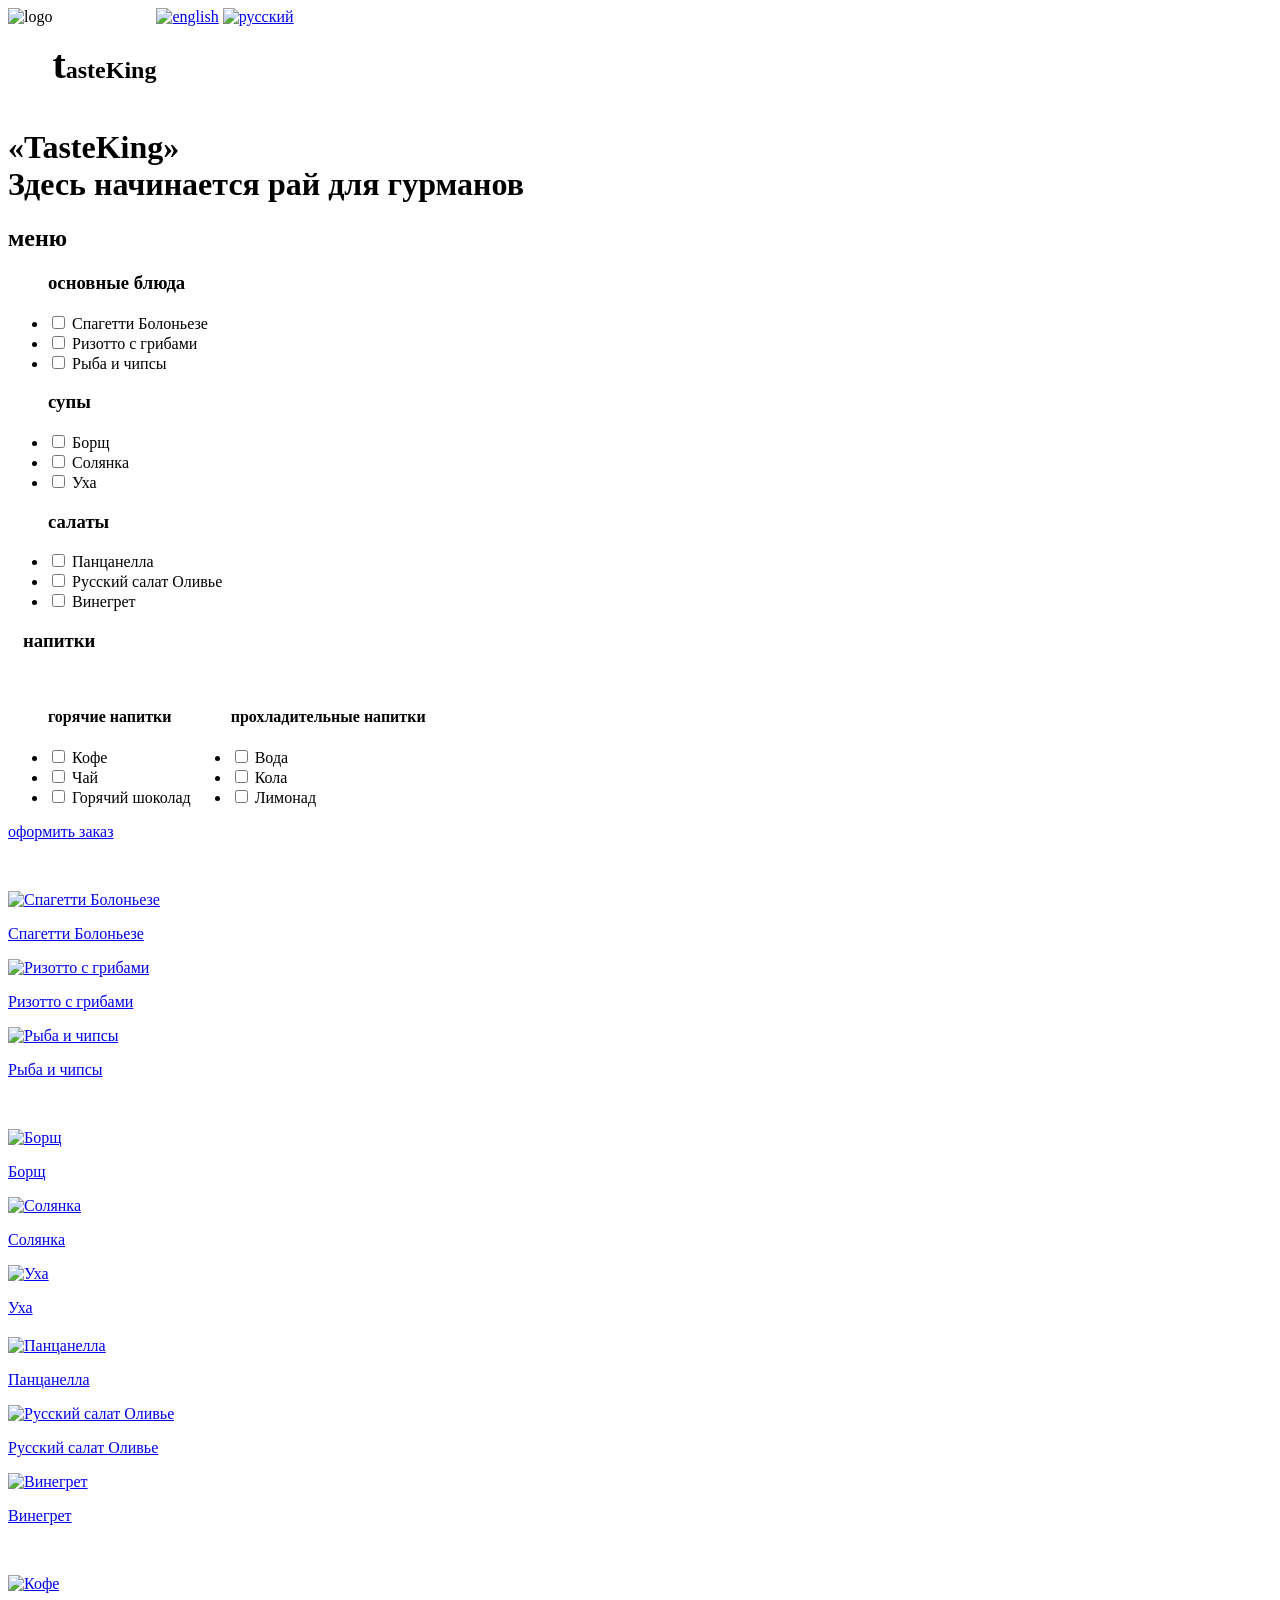
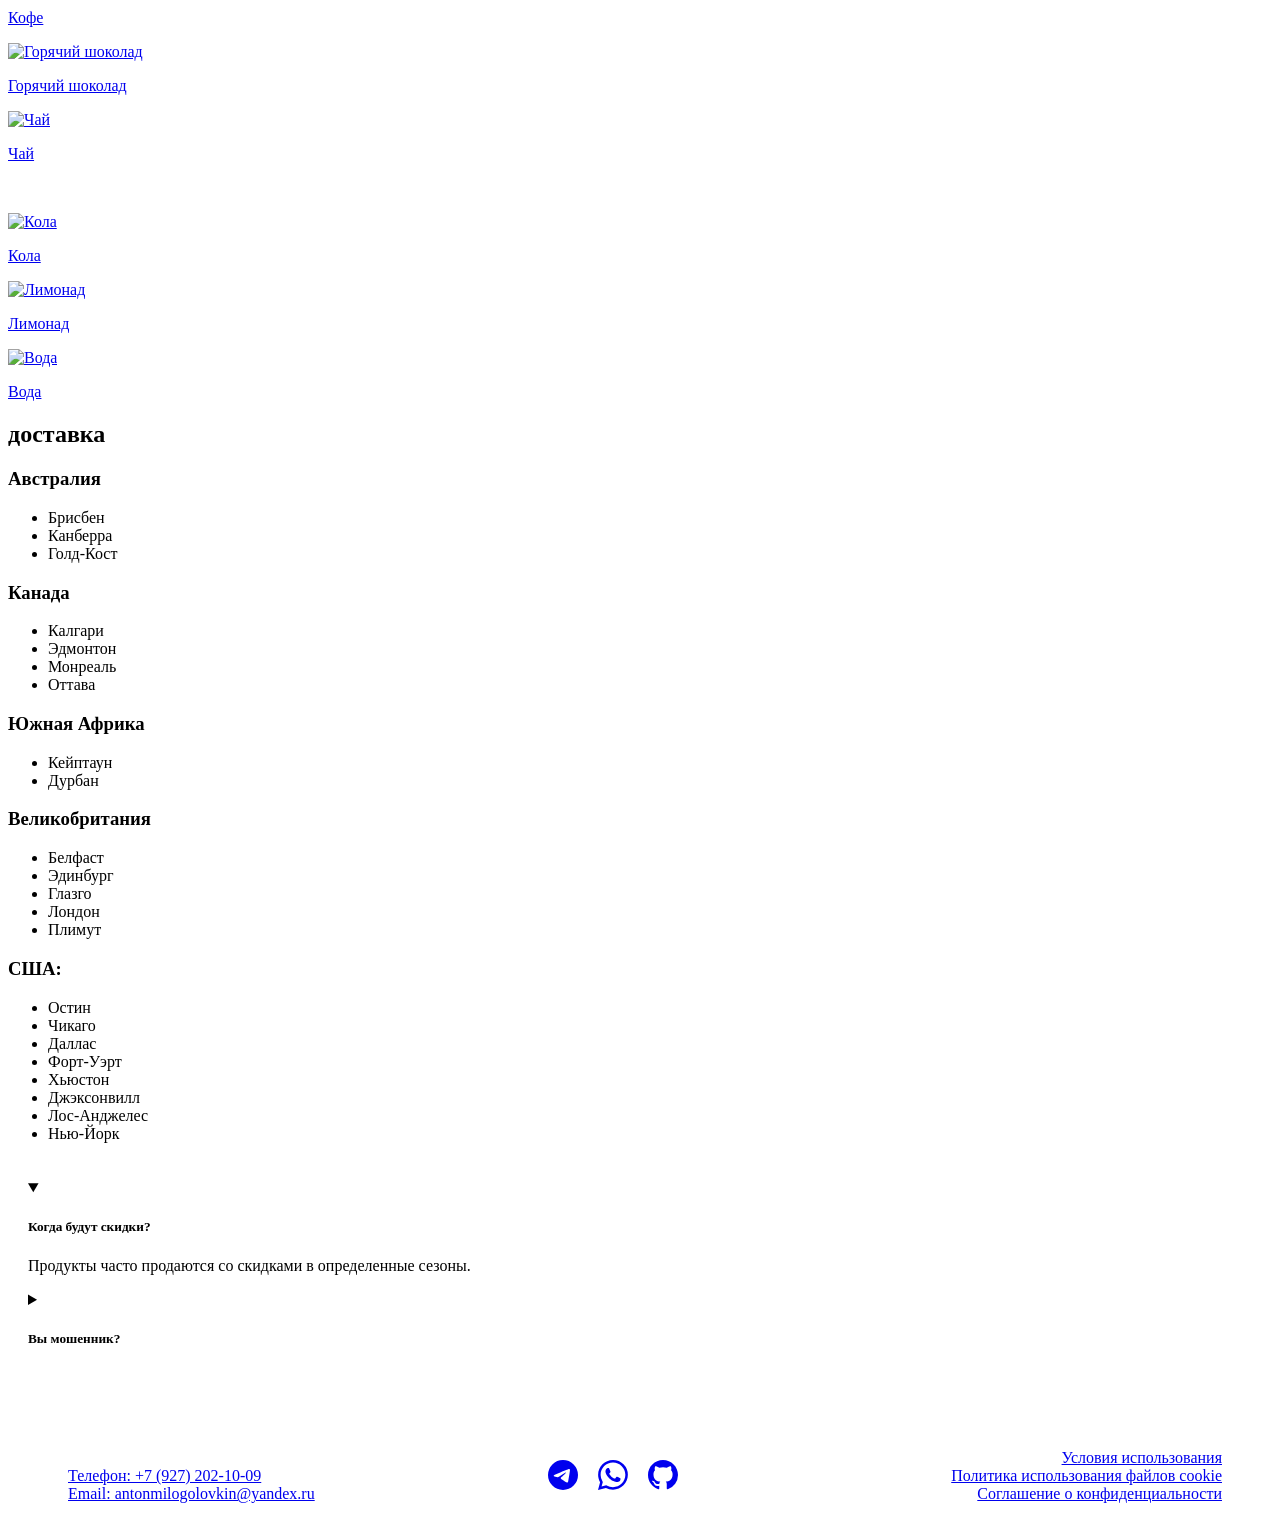
==== ru-index.html @ 6710e752 "Add files via upload" ====
<!DOCTYPE html>
<html lang="ru">
<head>
    <meta charset="UTF-8">
    <meta name="viewport" content="width=device-width, initial-scale=1.0">
    <link rel="preconnect" href="https://fonts.googleapis.com">
    <link rel="preconnect" href="https://fonts.gstatic.com" crossorigin>
    <link href="https://fonts.googleapis.com/css2?family=Kablammo&display=swap" rel="stylesheet">
    <link rel="alternate" hreflang="ru" href="https://ru.site.com/" />
    <link rel="stylesheet" href="assets/css/animation.css">
    <link rel="stylesheet" href="assets/css/style.css">
    <link rel="stylesheet" href="assets/css/main.css">
    <title>Это не официальный сайт вымышленной компании по доставке еды «TasteKing».</title>
</head>
<body>
    <header>
        <nav>
            <div style="display: flex;">
                <div style="display: flex;">
                    <img style="height: 100px;" src="assets/images/logo.png" alt="logo">
                    <h2 style="align-self: self-end; font-weight: bolder;" class="kablammo"><span style="font-size: 40px;">t</span>asteKing</h2>
                </div>
                <div class="nav-links">
                    <a href="#"><img src="assets/images/languages/en.jpg" alt="english"></a>
                    <a style="z-index: 1;" href="ru-index.html"><img src="assets/images/languages/ru.jpg" alt="русский"></a>
                </div>
            </div>
        </nav>
        <div class="kablammo">
            <h1>
                <span>«TasteKing»</span>
                <br>Здесь начинается рай для гурманов
            </h1>
        </div>
    </header>
    <main>
        <article class="sidebar">
            <h2 class="kablammo">меню</h2>
            <ul>
                <h3 class="kablammo"><span>о</span>сновные блюда</h3>
                <li>
                    <input type="checkbox">
                    Спагетти Болоньезе
                </li>
                <li>
                    <input type="checkbox">
                    Ризотто с грибами
                </li>
                <li>
                    <input type="checkbox">
                    Рыба и чипсы
                </li>
            </ul>
            <ul>
                <h3 class="kablammo"><span>с</span>упы</h3>
                <li>
                    <input type="checkbox">
                    Борщ
                </li>
                <li>
                    <input type="checkbox">
                    Солянка
                </li>
                <li>
                    <input type="checkbox">
                    Уха
                </li>
            </ul>
            <ul>
                <h3 class="kablammo"><span>с</span>алаты</h3>
                <li>
                    <input type="checkbox">
                    Панцанелла
                </li>
                <li>
                    <input type="checkbox">
                    Русский салат Оливье
                </li>
                <li>
                    <input type="checkbox">
                    Винегрет
                </li>
            </ul>
            <h3 style="padding-left: 15px;" class="kablammo"><span>н</span>апитки</h3>
            <div style="display: flex;" class="fly">
                <ul>
                    <h4 class="kablammo">горячие напитки</h4>
                    <li>
                        <input type="checkbox">
                        Кофе
                    </li>
                    <li>
                        <input type="checkbox">
                        Чай
                    </li>
                    <li>
                        <input type="checkbox">
                        Горячий шоколад
                    </li>
                </ul>
                <ul>
                    <h4 class="kablammo">прохладительные напитки</h4>
                    <li>
                        <input type="checkbox">
                        Вода
                    </li>
                    <li>
                        <input type="checkbox">
                        Кола
                    </li>
                    <li>
                        <input type="checkbox">
                        Лимонад
                    </li>
                </ul>
            </div>
            <a class="btn kablammo feature-card"  href="#">оформить заказ</a>
        </article>
        <div style="grid-column: 2; grid-row: 1; margin-top: 50px;" class="carousel-container">
            <div class="carousel" id="carousel1">
                <a href="#">
                    <img src="assets/images/foods/main-dishes/spaghetti-bolognese.jpg" alt="Спагетти Болоньезе">
                    <p>Спагетти Болоньезе</p>
                </a>
                <a href="#">
                    <img src="assets/images/foods/main-dishes/mushroom-risotto.jpeg" alt="Ризотто с грибами">
                    <p>Ризотто с грибами</p>
                </a>
                <a href="#">
                    <img src="assets/images/foods/main-dishes/fish-and-chips.jpeg" alt="Рыба и чипсы">
                    <p>Рыба и чипсы</p>
                </a>
            </div>
        </div>
        <div style="grid-column: 3; grid-row: 1; margin-top: 50px;" class="carousel-container">
            <div class="carousel" id="carousel1">
                <a href="#">
                    <img src="assets/images/foods/soups/borscht.jpeg" alt="Борщ">
                    <p>Борщ</p>
                </a>
                <a href="#">
                    <img src="assets/images/foods/soups/solyanka.jpeg" alt="Солянка">
                    <p>Солянка</p>
                </a>
                <a href="#">
                    <img src="assets/images/foods/soups/ukha.jpeg" alt="Уха">
                    <p>Уха</p>
                </a>
            </div>
        </div>
        <div style="grid-column: 2; grid-row: 2; margin-top: 20px;" class="carousel-container">
            <div class="carousel" id="carousel1">
                <a href="#">
                    <img src="assets/images/foods/salads/panzanella.jpeg" alt="Панцанелла">
                    <p>Панцанелла</p>
                </a>
                <a href="#">
                    <img src="assets/images/foods/salads/olivier.jpeg" alt="Русский салат Оливье">
                    <p>Русский салат Оливье</p>
                </a>
                <a href="#">
                    <img src="assets/images/foods/salads/vinegret.jpeg" alt="Винегрет">
                    <p>Винегрет</p>
                </a>
            </div>
        </div>
        <div style="grid-column: 1; grid-row: 3; margin-top: 50px;" class="carousel-container">
            <div class="carousel" id="carousel1">
                <a href="#">
                    <img src="assets/images/beverages/hots/coffee.jpeg" alt="Кофе">
                    <p>Кофе</p>
                </a>
                <a href="#">
                    <img src="assets/images/beverages/hots/hot-chocolate.jpeg" alt="Горячий шоколад">
                    <p>Горячий шоколад</p>
                </a>
                <a href="#">
                    <img src="assets/images/beverages/hots/tea.jpeg" alt="Чай">
                    <p>Чай</p>
                </a>
            </div>
        </div>
        <div style="grid-column: 2; grid-row: 3; margin-top: 50px;" class="carousel-container">
            <div class="carousel" id="carousel1">
                <a href="#">
                    <img src="assets/images/beverages/softs/cola.jpeg" alt="Кола">
                    <p>Кола</p>
                </a>
                <a href="#">
                    <img src="assets/images/beverages/softs/lemonade.jpeg" alt="Лимонад">
                    <p>Лимонад</p>
                </a>
                <a href="#">
                    <img src="assets/images/beverages/softs/water.jpeg" alt="Вода">
                    <p>Вода</p>
                </a>
            </div>
        </div>
        <article class="delivery">
            <h2 class="kablammo">доставка</h2>
            <div>
                <h3 class="kablammo"><span>А</span>встралия</h3>
                <ul>
                    <li>Брисбен</li>
                    <li>Канберра</li>
                    <li>Голд-Кост</li>
                </ul>
            </div>
            <div>
                <h3 class="kablammo"><span>К</span>анада</h3>
                <ul>
                    <li>Калгари</li>
                    <li>Эдмонтон</li>
                    <li>Монреаль</li>
                    <li>Оттава</li>
                </ul>
            </div>
            <div>
                <h3 class="kablammo"><span>Ю</span>жная <span>А</span>фрика</h3>
                <ul>
                    <li>Кейптаун</li>
                    <li>Дурбан</li>
                </ul>
            </div>
            <div>
                <h3 class="kablammo"><span>В</span>еликобритания</h3>
                <ul>
                    <li>Белфаст</li>
                    <li>Эдинбург</li>
                    <li>Глазго</li>
                    <li>Лондон</li>
                    <li>Плимут</li>
                </ul>
            </div>
            <div>
                <h3 class="kablammo"><span>С</span>ША:</h3>
                <ul>
                    <li>Остин</li>
                    <li>Чикаго</li>
                    <li>Даллас</li>
                    <li>Форт-Уэрт</li>
                    <li>Хьюстон</li>
                    <li>Джэксонвилл</li>
                    <li>Лос-Анджелес</li>
                    <li>Нью-Йорк</li>
                </ul>
            </div>
        </article>
    </main> 
    <footer>
        <section>
            <div style="padding: 20px;">
                <details open>
                    <summary>
                        <h5>Когда будут скидки? </h5>
                    </summary>
                    <p>Продукты часто продаются со скидками в определенные сезоны.</p>
                </details>
                <details>
                    <summary>
                        <h5>Вы мошенник?</h5> 
                    </summary>
                    <p>Нет, мы не мошенники.</p>
                </details>
            </div>
        </section>
        <div style="display: flex; justify-content: space-between;">
            <div style="padding-left: 20px; color: white;">
                <h3 style="padding-left: 40px; font-size: 25px;">Контакты</h3>
                <ul style="list-style: none;">
                    <li><a href="tel:79272021009">Телефон: +7 (927) 202-10-09</a></li>
                    <li><a href="antonmilogolovkin@yandex.ru">Email: antonmilogolovkin@yandex.ru</a></li>
                </ul>
            </div>
            <div style="display: flex; align-self: self-end; padding-bottom: 25px; color: white;">
                <a style="padding-right: 20px;" href="https://web.telegram.org/t.me/Anton_milog"><svg xmlns="http://www.w3.org/2000/svg" width="30" height="30" fill="currentColor" class="bi bi-telegram" viewBox="0 0 16 16"><path d="M16 8A8 8 0 1 1 0 8a8 8 0 0 1 16 0M8.287 5.906q-1.168.486-4.666 2.01-.567.225-.595.442c-.03.243.275.339.69.47l.175.055c.408.133.958.288 1.243.294q.39.01.868-.32 3.269-2.206 3.374-2.23c.05-.012.12-.026.166.016s.042.12.037.141c-.03.129-1.227 1.241-1.846 1.817-.193.18-.33.307-.358.336a8 8 0 0 1-.188.186c-.38.366-.664.64.015 1.088.327.216.589.393.85.571.284.194.568.387.936.629q.14.092.27.187c.331.236.63.448.997.414.214-.02.435-.22.547-.82.265-1.417.786-4.486.906-5.751a1.4 1.4 0 0 0-.013-.315.34.34 0 0 0-.114-.217.53.53 0 0 0-.31-.093c-.3.005-.763.166-2.984 1.09"/></svg></a>
                <a style="padding-right: 20px;" href="https://wa.me/79272021009"><svg xmlns="http://www.w3.org/2000/svg" width="30" height="30" fill="currentColor" class="bi bi-whatsapp" viewBox="0 0 16 16"><path d="M13.601 2.326A7.85 7.85 0 0 0 7.994 0C3.627 0 .068 3.558.064 7.926c0 1.399.366 2.76 1.057 3.965L0 16l4.204-1.102a7.9 7.9 0 0 0 3.79.965h.004c4.368 0 7.926-3.558 7.93-7.93A7.9 7.9 0 0 0 13.6 2.326zM7.994 14.521a6.6 6.6 0 0 1-3.356-.92l-.24-.144-2.494.654.666-2.433-.156-.251a6.56 6.56 0 0 1-1.007-3.505c0-3.626 2.957-6.584 6.591-6.584a6.56 6.56 0 0 1 4.66 1.931 6.56 6.56 0 0 1 1.928 4.66c-.004 3.639-2.961 6.592-6.592 6.592m3.615-4.934c-.197-.099-1.17-.578-1.353-.646-.182-.065-.315-.099-.445.099-.133.197-.513.646-.627.775-.114.133-.232.148-.43.05-.197-.1-.836-.308-1.592-.985-.59-.525-.985-1.175-1.103-1.372-.114-.198-.011-.304.088-.403.087-.088.197-.232.296-.346.1-.114.133-.198.198-.33.065-.134.034-.248-.015-.347-.05-.099-.445-1.076-.612-1.47-.16-.389-.323-.335-.445-.34-.114-.007-.247-.007-.38-.007a.73.73 0 0 0-.529.247c-.182.198-.691.677-.691 1.654s.71 1.916.81 2.049c.098.133 1.394 2.132 3.383 2.992.47.205.84.326 1.129.418.475.152.904.129 1.246.08.38-.058 1.171-.48 1.338-.943.164-.464.164-.86.114-.943-.049-.084-.182-.133-.38-.232"/></svg></a>
                <a href="https://github.com/AMD-2009Yes"><svg xmlns="http://www.w3.org/2000/svg" width="30" height="30" fill="currentColor" class="bi bi-github" viewBox="0 0 16 16"><path d="M8 0C3.58 0 0 3.58 0 8c0 3.54 2.29 6.53 5.47 7.59.4.07.55-.17.55-.38 0-.19-.01-.82-.01-1.49-2.01.37-2.53-.49-2.69-.94-.09-.23-.48-.94-.82-1.13-.28-.15-.68-.52-.01-.53.63-.01 1.08.58 1.23.82.72 1.21 1.87.87 2.33.66.07-.52.28-.87.51-1.07-1.78-.2-3.64-.89-3.64-3.95 0-.87.31-1.59.82-2.15-.08-.2-.36-1.02.08-2.12 0 0 .67-.21 2.2.82.64-.18 1.32-.27 2-.27s1.36.09 2 .27c1.53-1.04 2.2-.82 2.2-.82.44 1.1.16 1.92.08 2.12.51.56.82 1.27.82 2.15 0 3.07-1.87 3.75-3.65 3.95.29.25.54.73.54 1.48 0 1.07-.01 1.93-.01 2.2 0 .21.15.46.55.38A8.01 8.01 0 0 0 16 8c0-4.42-3.58-8-8-8"/></svg></a>
            </div>
            <div style="padding-right: 50px; color: white; text-align: end;">
                <h3>Политика конфиденциальности</h3>
                <ul style="list-style: none;">
                    <li><a class="nav-link" href="#">Условия использования</a></li>
                    <li><a class="nav-link" href="#">Политика использования файлов cookie</a></li>
                    <li><a class="nav-link" href="#">Соглашение о конфиденциальности</a></li>
                </ul>
            </div>
        </div>
    </footer>
    <script src="assets/js/carousels.js"></script>
</body>
</html>
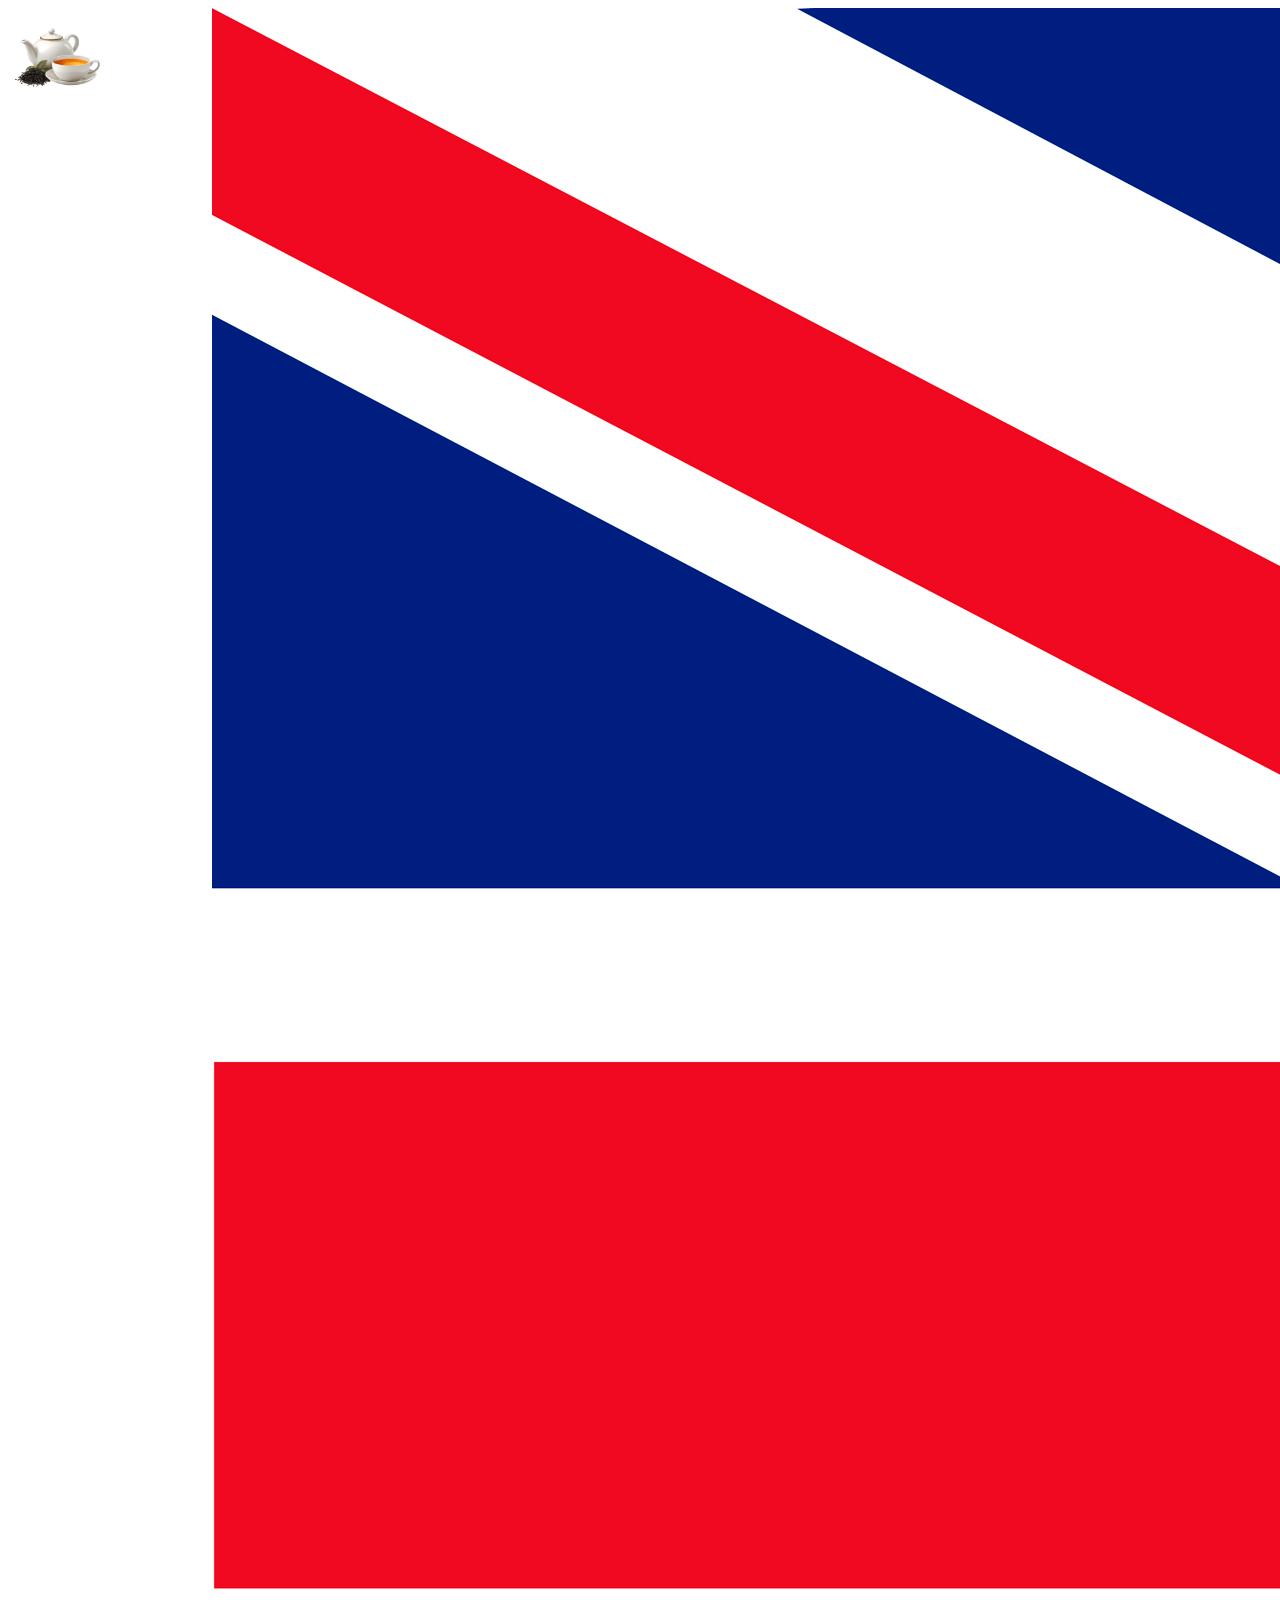
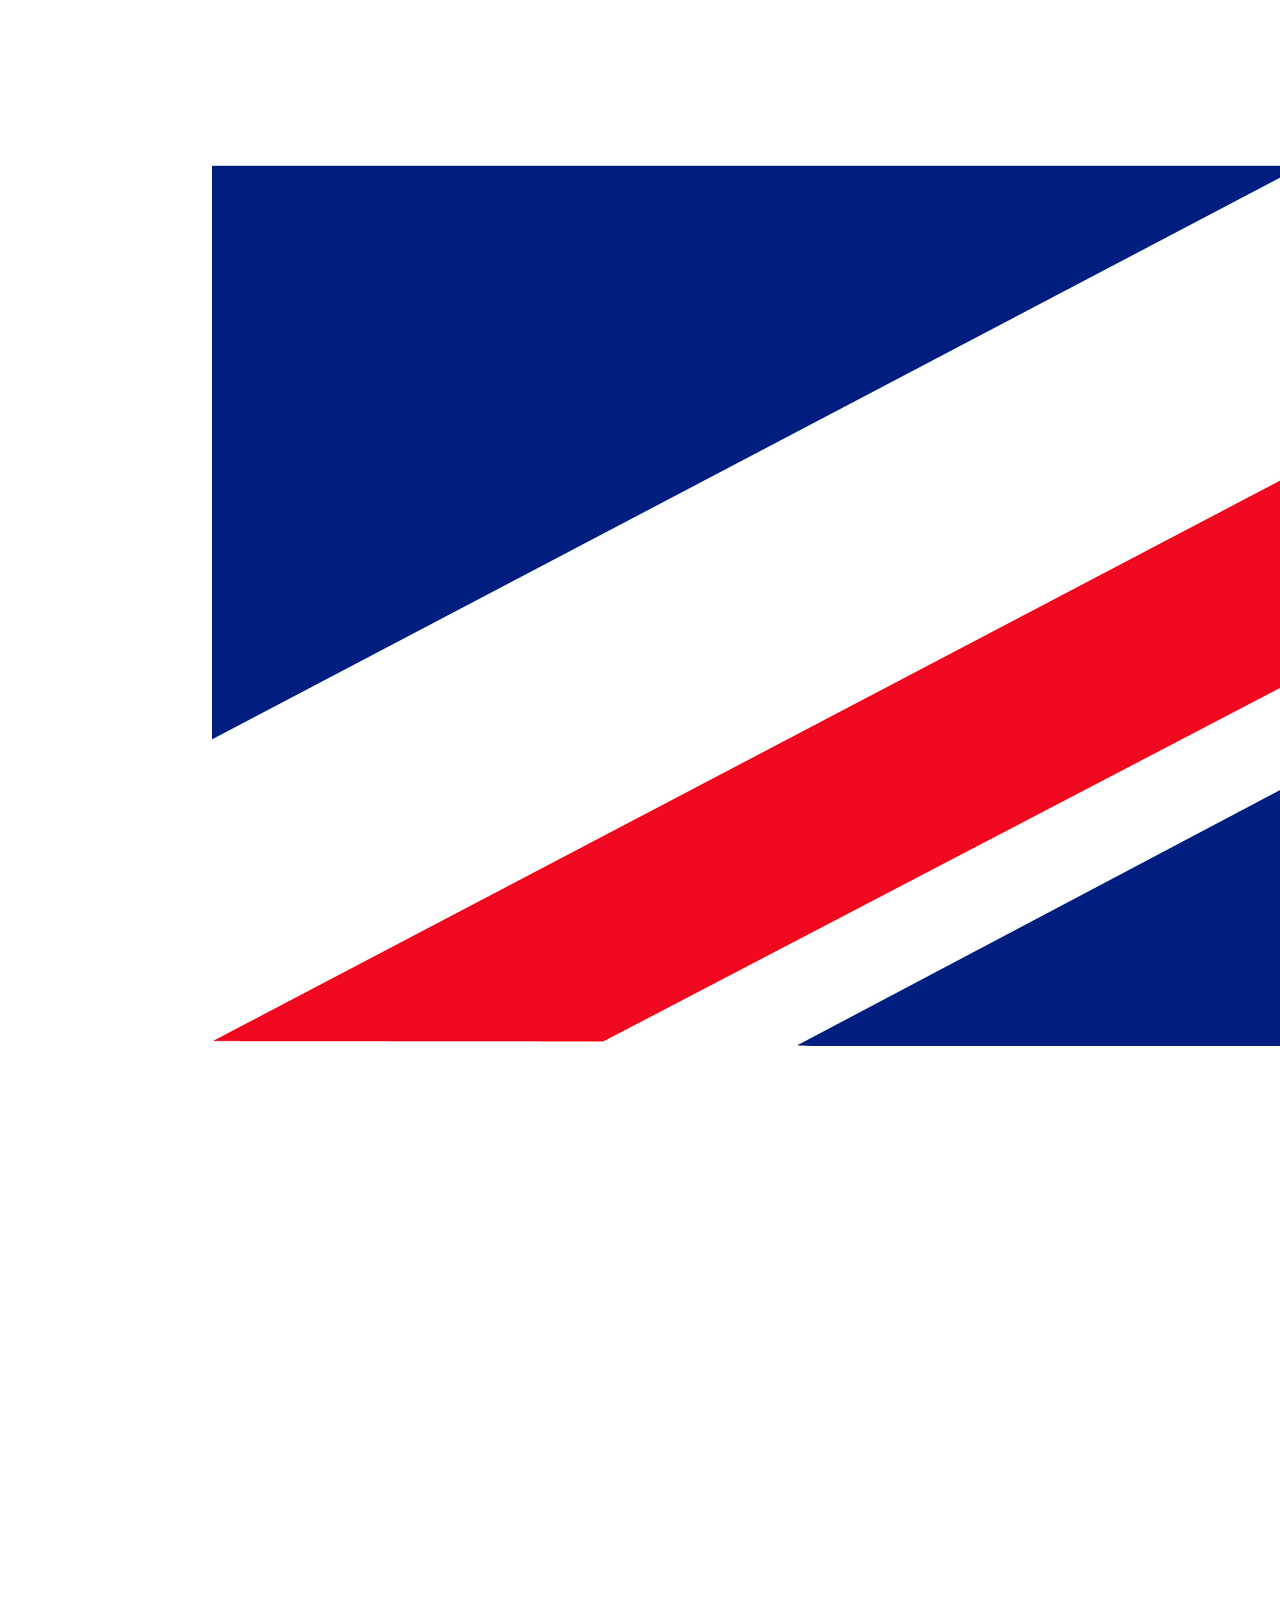
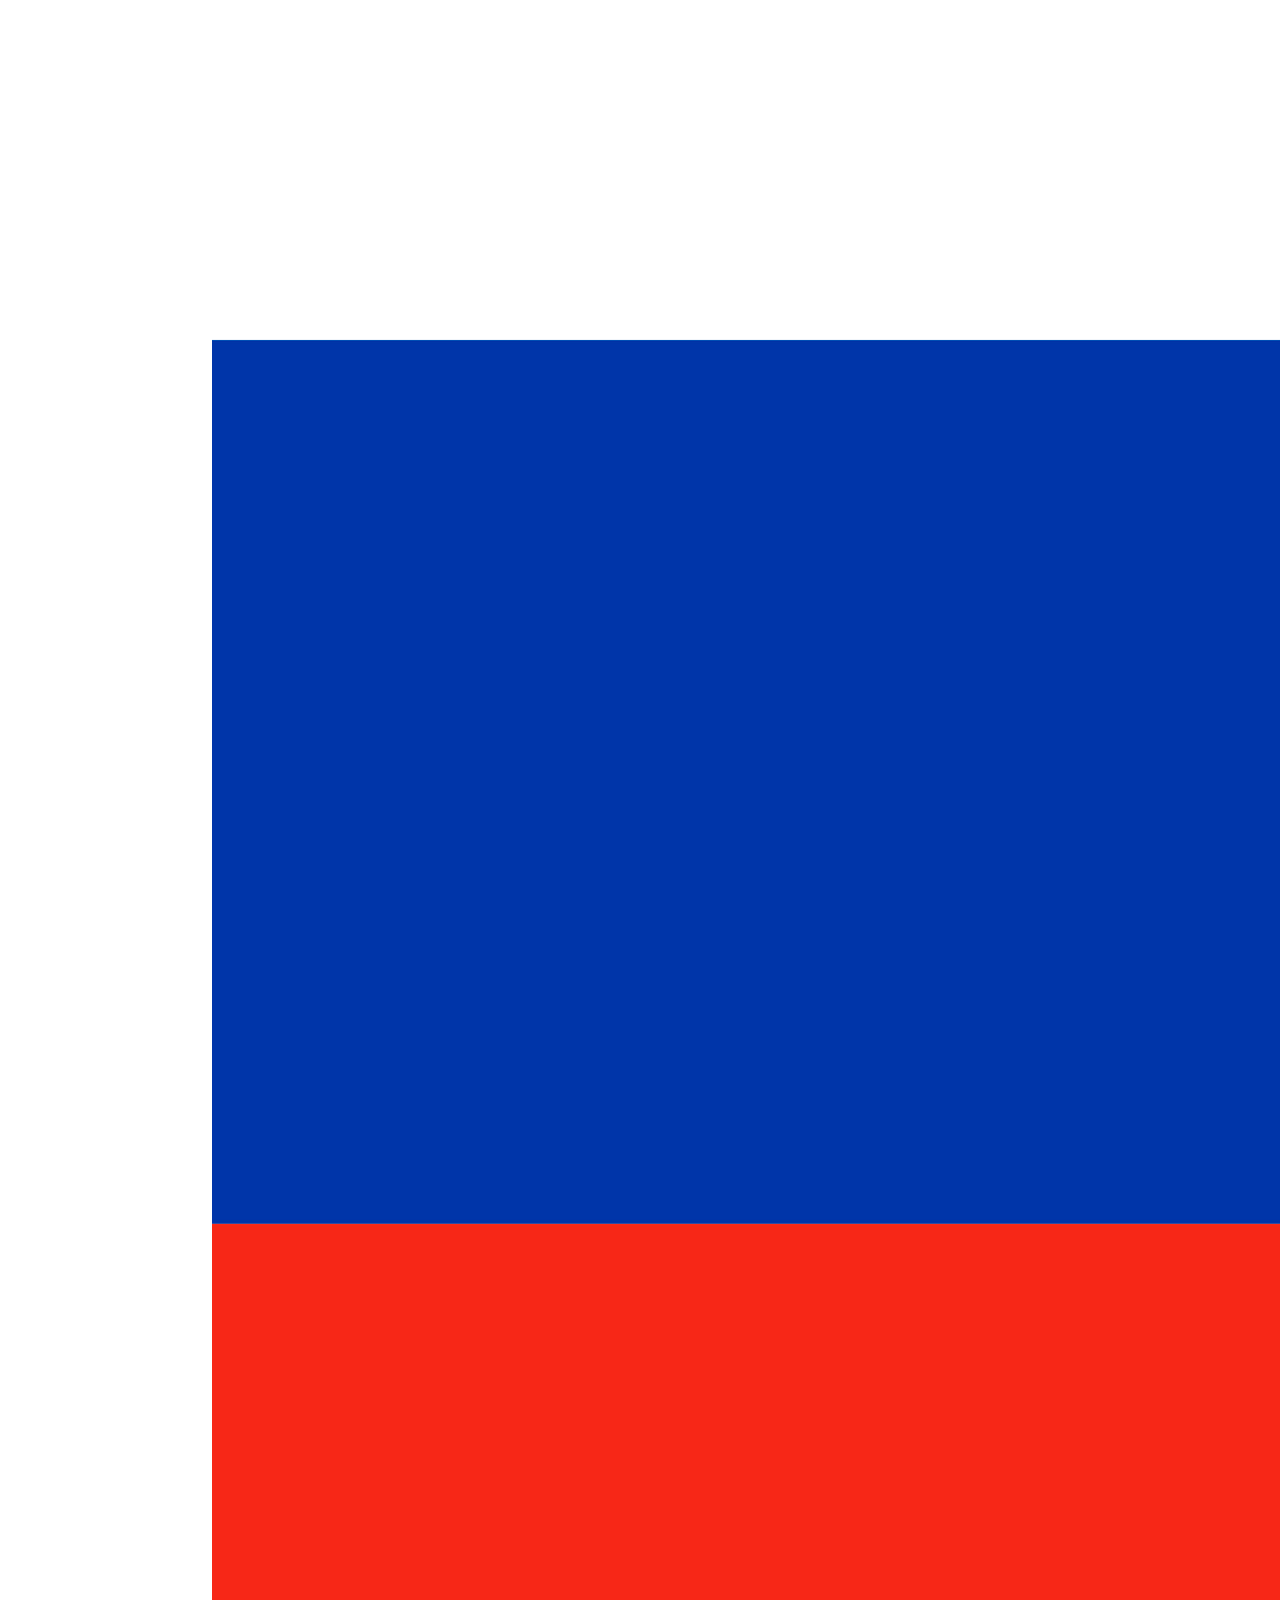
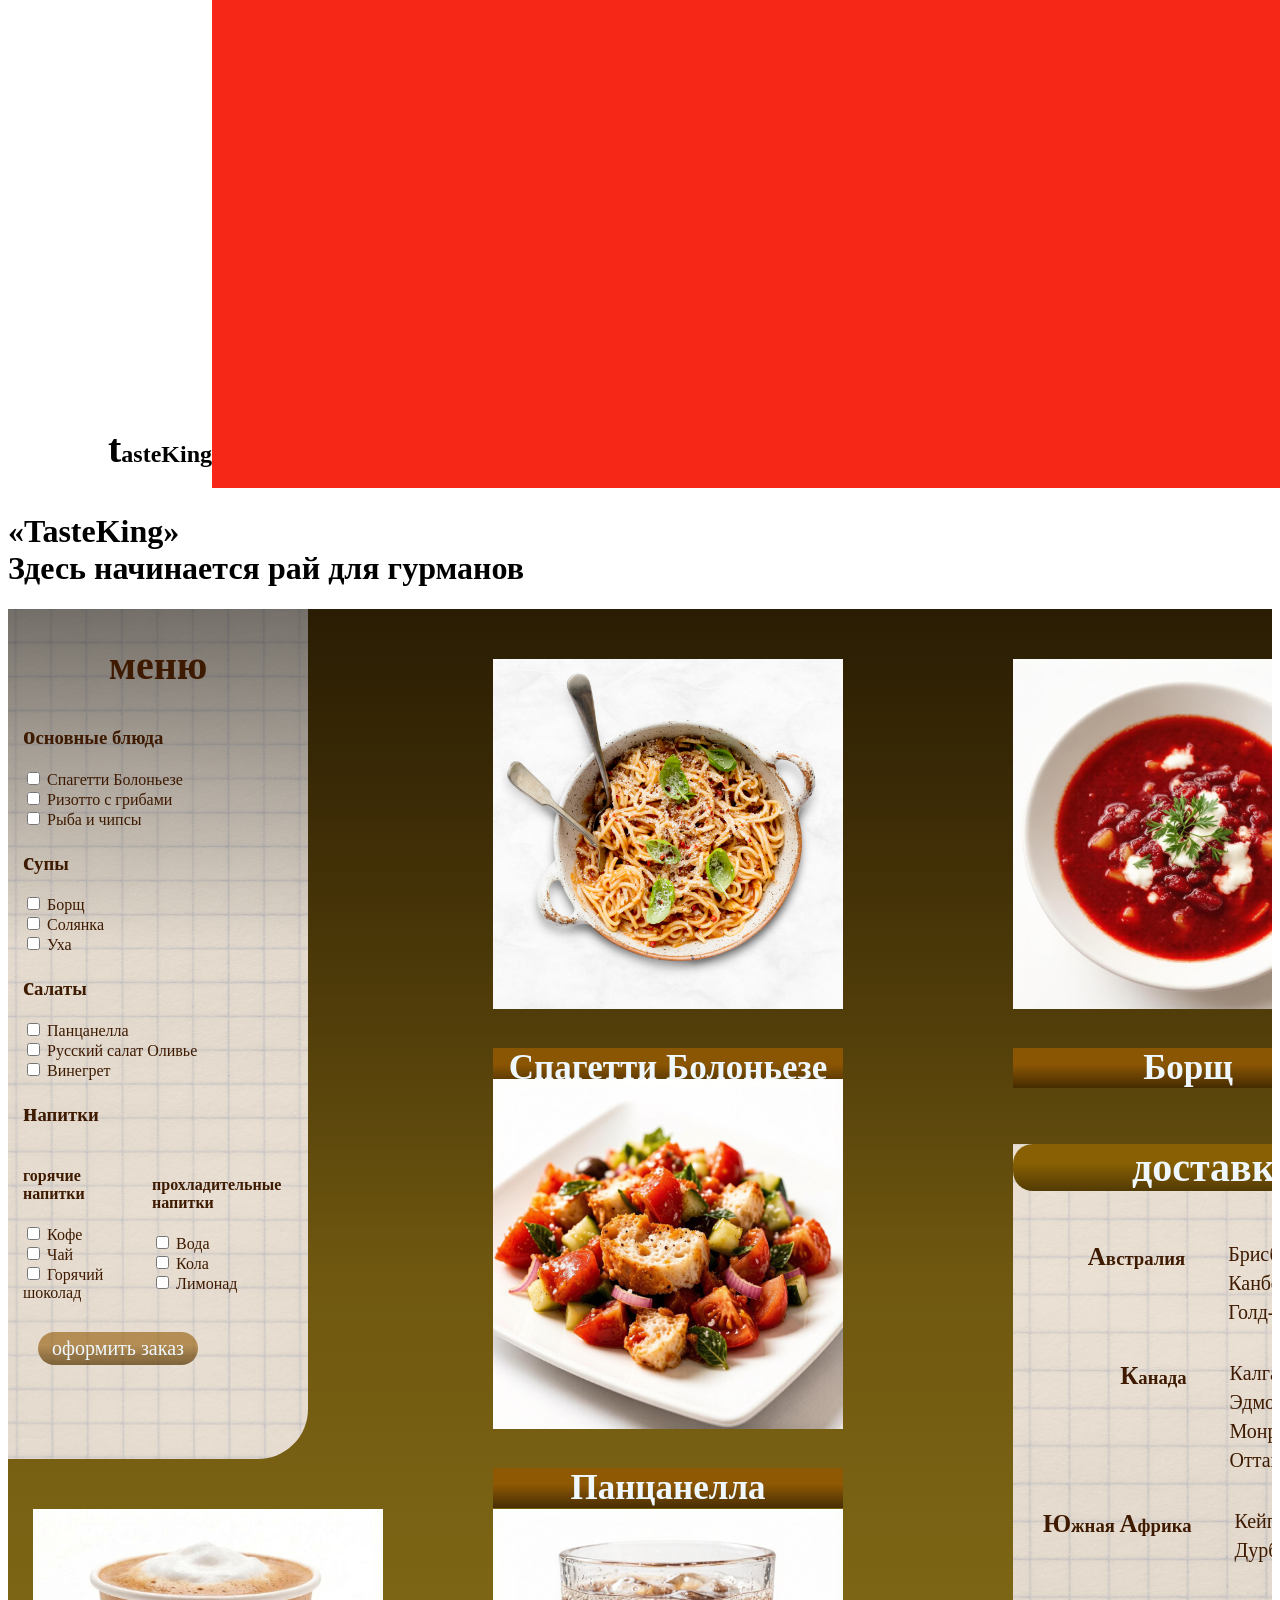
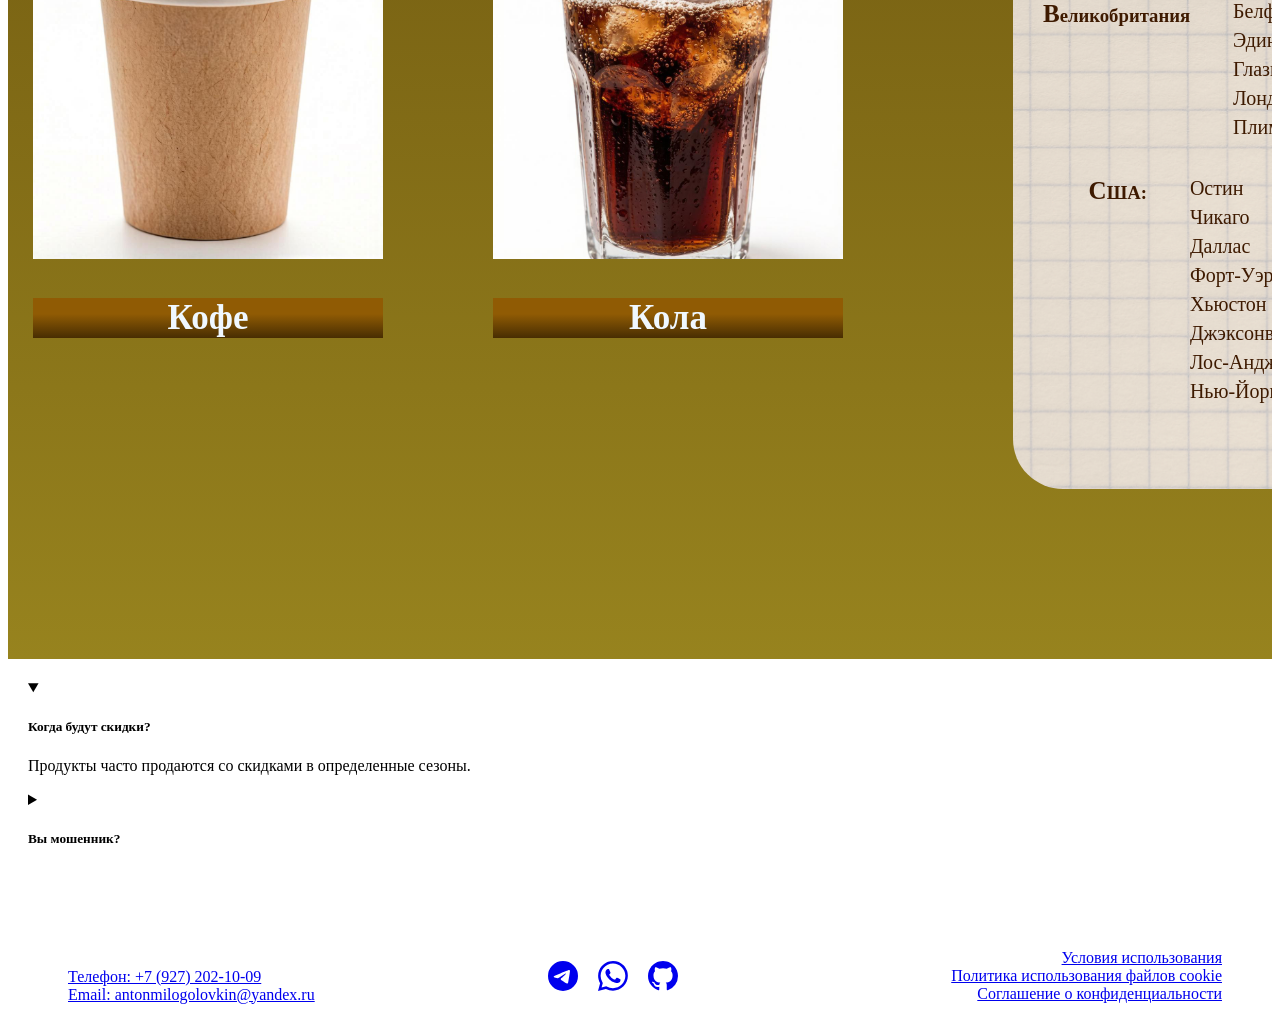
==== commit a6b88182: "Update ru-index.html" ====
--- a/ru-index.html
+++ b/ru-index.html
@@ -14,7 +14,7 @@
 </head>
 <body>
     <header>
-        <nav>
+         <nav>
             <div style="display: flex;">
                 <div style="display: flex;">
                     <img style="height: 100px;" src="assets/images/logo.png" alt="logo">
@@ -289,4 +289,4 @@
     </footer>
     <script src="assets/js/carousels.js"></script>
 </body>
-</html>+</html>
--- a/assets/css/animation.css
+++ b/assets/css/animation.css
@@ -0,0 +1,53 @@
+/* feature-element  */
+
+.feature-card {
+  transition: 0.3s;
+}
+.feature-card:hover {
+  transform: translateY(-10px);
+  box-shadow: 0 10px 20px rgba(255, 255, 255, 0.2);
+}
+
+/* ! feature-element ! */
+
+/* starting animation */
+.fly {
+  animation: fly 2s infinite;
+}
+@keyframes fly {
+  0%,100% {transform: translateY(-15px);}
+  50% {transform: translateY(-15px);}
+}
+
+.animate-on-scroll {
+  opacity: 0;
+  transform: translateY(30px);
+  transition: opacity 0.2s ease-out, transform 0.2s ease-out;
+}
+
+.animate-on-scroll.animate-fade-in {
+  opacity: 1;
+  transform: translateY(0);
+}
+
+.animate-fade-in {
+  animation: fadeIn 1s ease-in;
+}
+@keyframes fadeIn {
+  from {opacity: 0; transform: translateY(20px);}
+  to {opacity: 1; transform: translateY(0);}
+}
+
+/* ! starting animation ! */
+
+/* constant animation */
+
+.animate-bounce {
+  animation: bounce 2s infinite;
+}
+
+@keyframes bounce {
+  0%,100% {transform: translateY(0);}
+  50% {transform: translateY(-6px);}
+}
+/* ! constant animation ! */
--- a/assets/css/main.css
+++ b/assets/css/main.css
@@ -0,0 +1,140 @@
+.btn {
+  position: absolute;
+  width: 150px;
+  text-decoration: none;
+  text-align: center;
+  color: aliceblue;
+  border-radius: 20px;
+  font-size: 20px;
+  margin: 30px;
+  padding: 5px;
+  background: linear-gradient(to top, rgba(0, 0, 0, 0.3) 0%, transparent 60%), rgba(146, 89, 3, 0.6);
+}
+
+/* ! main ! */
+
+main {
+  position: relative;
+  display: grid;
+  grid-template-columns: 400px 520px 520px;
+  grid-template-rows: 450px 400px 400px 400px;
+  overflow: hidden;
+}
+main::before {
+  content: "";
+  position: absolute;
+  inset: 0;
+  background: linear-gradient(to bottom, #543a06, #97831e );
+  z-index: 0;
+}
+main::after {
+  content: "";
+  position: absolute;
+  background: linear-gradient(to bottom, rgba(0, 0, 0, 0.5) 0%, transparent 40%);
+  inset: 0;
+  z-index: 1;
+}
+
+/* ! main ! */
+
+/* sidebar */
+
+.sidebar {
+  grid-column: 1;
+  grid-row: 1/3;
+  margin-right: 100px;
+  border-bottom-right-radius: 50px;
+  background: linear-gradient(to bottom, rgba(0, 0, 0, 0.5) 0%, transparent 40%), url(../images/paper.png) center/cover no-repeat;
+  color: rgb(62, 26, 0);
+  z-index: 2;
+}
+.sidebar h2 {
+  text-align: center;
+  font-size: 40px;
+}
+.sidebar ul {
+  list-style: none;
+  padding-left: 15px;
+  margin: auto;
+}
+.sidebar span{
+  font-size: 25px;
+}
+
+/* ! sidebar ! */
+
+/* carousel */
+
+.carousel-container {
+  overflow: hidden;
+  width: 350px; 
+  margin: auto;
+  z-index: 2;
+}
+.carousel {
+  display: flex;
+  transition: transform 0.5s ease;
+}
+.carousel img {
+  width: 350px;
+}
+.carousel a {
+  text-decoration: none;
+}
+.carousel p {
+  font-size: 35px;
+  color: aliceblue;
+  background: linear-gradient(to top, rgba(0, 0, 0, 0.5) 0%, transparent 60%), rgba(146, 89, 3, 0.9);
+  font-weight: bolder;
+  text-align: center;
+  animation: hug 2s infinite;
+}
+@keyframes hug {
+  0%,100% {transform: translateY(-45px);}
+  50% {transform: translateY(-45px);}
+}
+
+/* ! carousel ! */
+
+/* delivery */
+
+.delivery {
+  grid-column: 3;
+  grid-row: 2/5;
+  margin: 85px;
+  margin-bottom: 170px;
+  border-bottom-left-radius: 50px;
+  border-bottom-right-radius: 50px;
+  text-align: center;
+  background: url(../images/paper.png) center/cover no-repeat;
+  color: rgb(62, 26, 0);
+  z-index: 2;
+}
+.delivery h2 {
+  background: linear-gradient(to top, rgba(0, 0, 0, 0.4) 0%, transparent 60%), rgb(137, 97, 4);
+  color: aliceblue;
+  margin-top: auto;
+  width: 400px;
+  border-radius: 20px;
+  justify-self: center;
+  font-size: 40px;
+}
+.delivery div {
+  display: flex;
+  justify-content: end;
+  padding-right: 45px;
+}
+.delivery ul {
+  list-style: none;
+  text-align: start;
+  animation: leg 2s infinite;
+}
+.delivery li {
+  font-size: 20px;
+  padding: 3px;
+}
+.delivery span{
+  font-size: 25px;
+}
+
+/* ! delivery ! */
